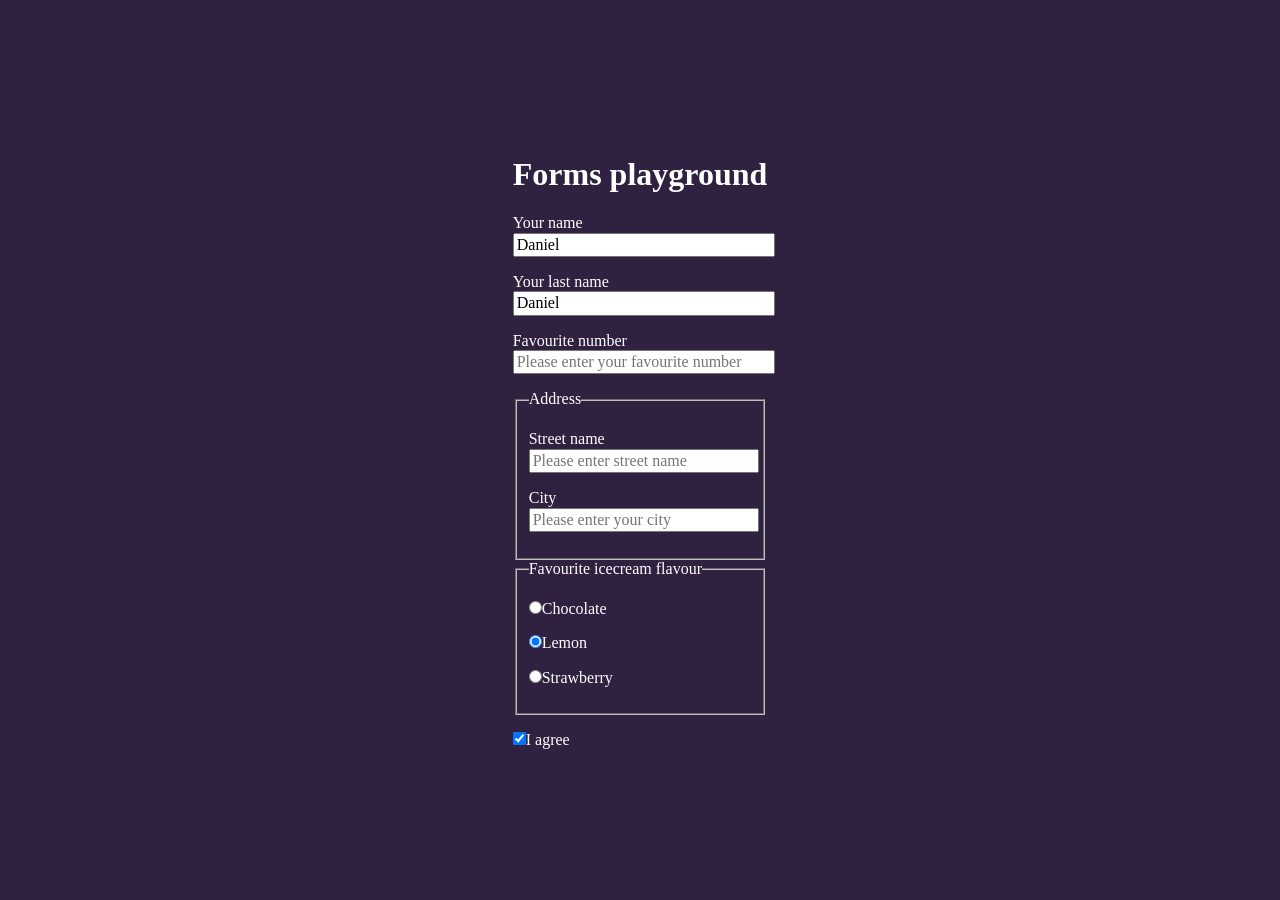
==== Formularz/index.html @ 18d665cf "new file added" ====
<!DOCTYPE html>
<html lang="en">
  <head>
    <meta charset="UTF-8" />
    <meta
      name="viewport"
      content="width=
    
    , initial-scale=1.0"
    />
    <title>Forms playground</title>
    <link href="normalize.css" rel="stylesheet" type="text/css" />
    <link href="style.css" rel="stylesheet" type="text/css" />
  </head>
  <body>
    <main>
      <h1>Forms playground</h1>
      <form class="form">
        <p>
          <label for="firstName">Your name</label>
          <input
            class="form__item"
            type="text"
            value="Daniel"
            placeholder="Please enter your name"
            id="firstName"
            name="firstName"
          />
        </p>

        <p>
          <label for="lastName">Your last name</label>
          <input
            class="form__item"
            type="text"
            value="Daniel"
            placeholder="Please enter your last name"
            id="lastName"
            name="lastName"
          />
        </p>


        <p>
            <label>
              Favourite number
              <input
                class="form__item"
                id="favouriteNumber"
                type="number"
                placeholder="Please enter your favourite number"
                id="favouriteNumber"
                name="favouriteNumber"
              />
            </label>
          </p>

        <fieldset>
          <legend>Address</legend>

          <p>
            <label>
              Street name
              <input
                class="form__item"
                type="text"
                placeholder="Please enter street name"
                id="streetName"
                name="streetName"
              />
            </label>
          </p>



         















          <p>
            <label
              >City
              <input
                class="form__item"
                type="text"
                placeholder="Please enter your city"
                id="city"
                name="city"
              />
            </label>
          </p>
        </fieldset>

        <fieldset>
          <legend>Favourite icecream flavour</legend>
          <p>
            <label
              ><input
                name="iceCream"
                type="radio"
                value="chocolate"
              />Chocolate</label
            >
          </p>


        





          <p>
            <label
              ><input name="iceCream" checked type="radio" value="lemon" />Lemon</label
            >
          </p>

          <p>
            <label
              ><input
                name="iceCream"
                type="radio"
                value="strawberry"
              />Strawberry</label
            >
          </p>
        </fieldset>

<p>
<label>
<input name="agreement" checked type="checkbox" value="agree">I agree</label>

</p>


      </form>
    </main>
  </body>
</html>
---- Formularz/style.css ----
body {
  background: #302140;
  color: #fff;
  display: flex;
  align-items: center;
  justify-content: center;
  min-height: 100vh;
}


.form{


}

.form__item {
display: block;
width: 100%;

}
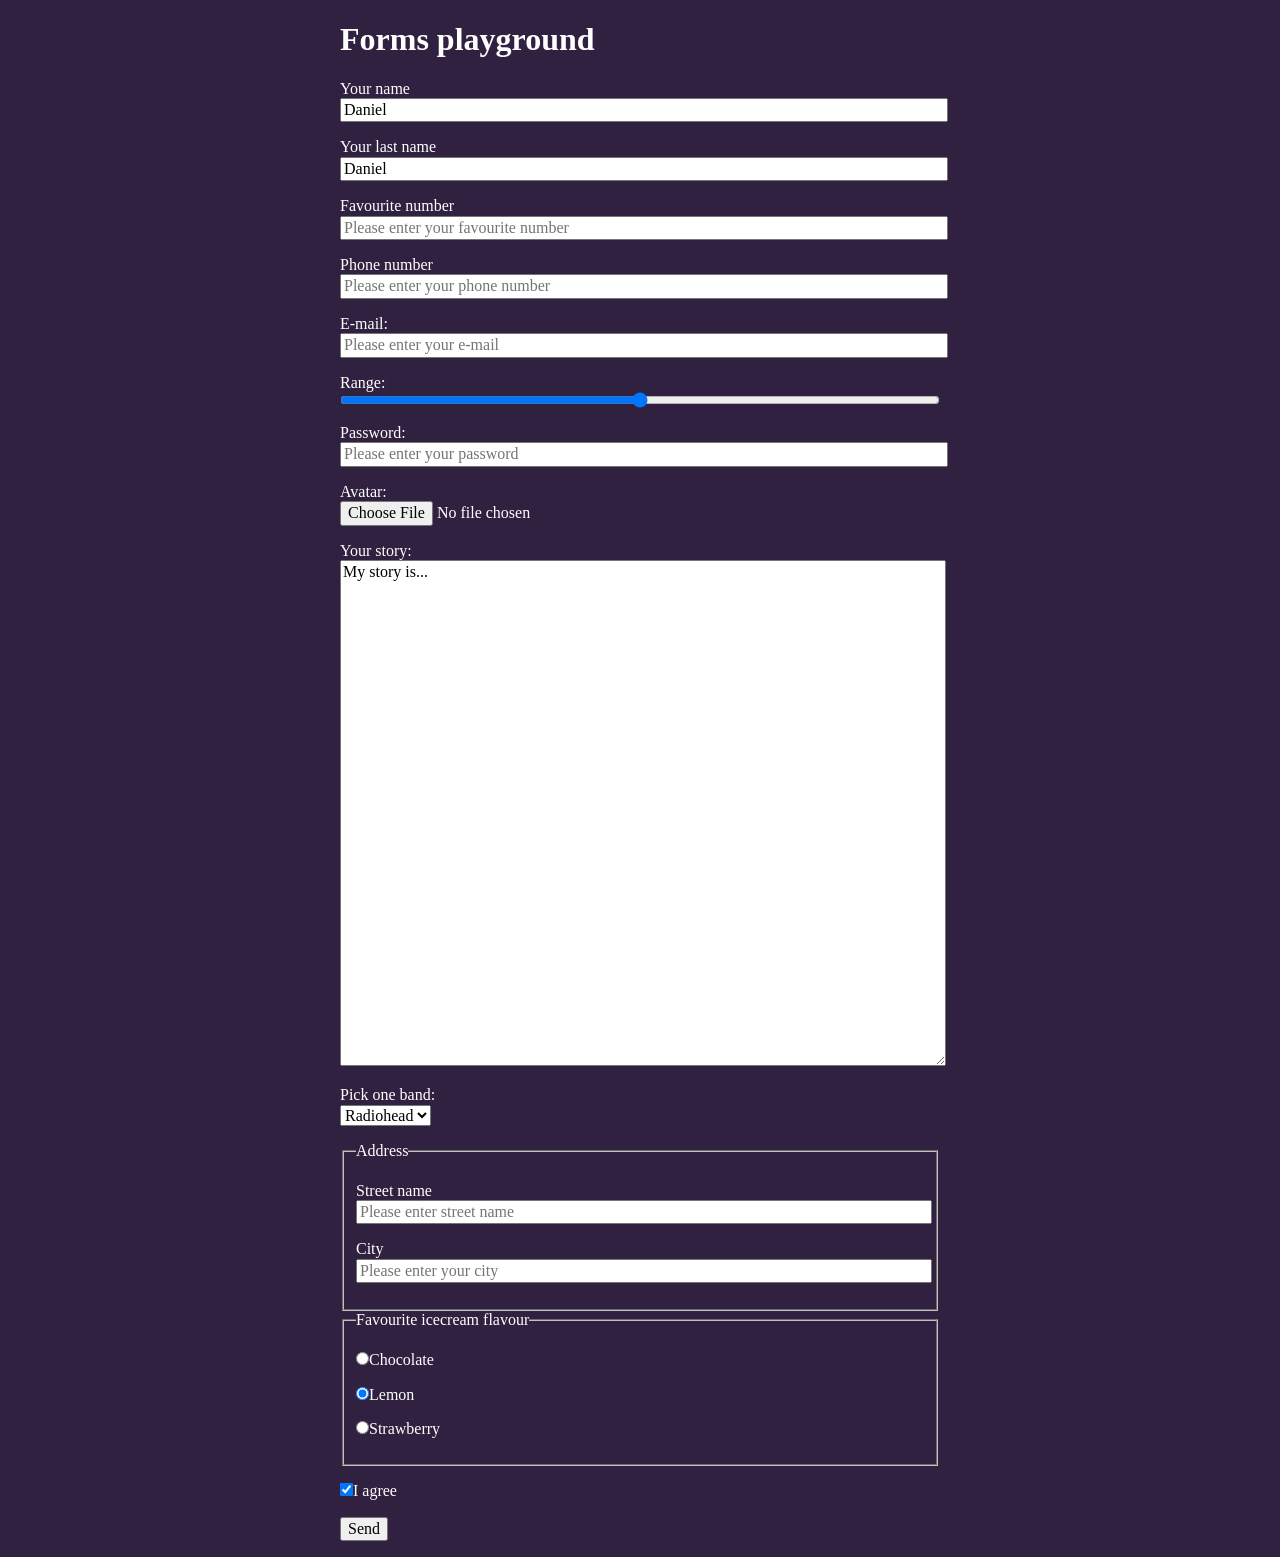
==== commit 1c8eb25d: "Add new labels" ====
--- a/Formularz/index.html
+++ b/Formularz/index.html
@@ -40,20 +40,117 @@
           />
         </p>
 
-
-        <p>
-            <label>
-              Favourite number
-              <input
-                class="form__item"
-                id="favouriteNumber"
-                type="number"
-                placeholder="Please enter your favourite number"
-                id="favouriteNumber"
-                name="favouriteNumber"
-              />
-            </label>
-          </p>
+        <p>
+          <label>
+            Favourite number
+            <input
+              class="form__item"
+              id="favouriteNumber"
+              type="number"
+              placeholder="Please enter your favourite number"
+              id="favouriteNumber"
+              name="favouriteNumber"
+            />
+          </label>
+        </p>
+
+        <p>
+          <label>
+            Phone number
+            <input
+              class="form__item"
+              id="phoneNumber"
+              type="tel"
+              placeholder="Please enter your phone number"
+              id="phoneNumbermber"
+              name="phoneNumber"
+            />
+          </label>
+        </p>
+
+        <p>
+          <label>
+            E-mail:
+            <input
+              class="form__item"
+              id="email"
+              type="tel"
+              placeholder="Please enter your e-mail"
+              id="email"
+              name="email"
+            />
+          </label>
+        </p>
+
+        <p>
+          <label>
+            Range:
+            <input
+              class="form__item range--js"
+              id="email"
+              type="range"
+              name="email"
+              min="0"
+              max="100"
+              step="10"
+            />
+          </label>
+        </p>
+
+        <p>
+          <label>
+            Password:
+            <input
+              class="form__item"
+              id="password"
+              name="password"
+              type="password"
+              placeholder="Please enter your password"
+              type="password"
+            />
+          </label>
+        </p>
+
+        <p>
+          <label>
+            Avatar:
+            <input class="form__item" id="avatar" name="avatar" type="file" />
+          </label>
+        </p>
+
+
+
+
+
+
+
+
+
+        <p>
+          <label for="yourStory">Your story:
+          
+  </label>
+       
+<textarea name="yourStory" id="yourStory">My story is...</textarea>
+
+
+</p>
+
+
+
+
+
+
+
+        <p>
+          <label for="band">Pick one band:</label>
+
+          <select name="band" id="band">
+            <option value="band-1">Radiohead</option>
+            <option value="band-2">Metallica</option>
+            <option value="band-3">Nirvana</option>
+          </select>
+        </p>
 
         <fieldset>
           <legend>Address</legend>
@@ -71,24 +168,6 @@
             </label>
           </p>
 
-
-
-         
-
-
-
-
-
-
-
-
-
-
-
-
-
-
-
           <p>
             <label
               >City
@@ -115,16 +194,14 @@
             >
           </p>
 
-
-        
-
-
-
-
-
-          <p>
-            <label
-              ><input name="iceCream" checked type="radio" value="lemon" />Lemon</label
+          <p>
+            <label
+              ><input
+                name="iceCream"
+                checked
+                type="radio"
+                value="lemon"
+              />Lemon</label
             >
           </p>
 
@@ -139,11 +216,24 @@
           </p>
         </fieldset>
 
-<p>
-<label>
-<input name="agreement" checked type="checkbox" value="agree">I agree</label>
-
-</p>
+        <p>
+          <label>
+            <input name="agreement" checked type="checkbox" value="agree" />I
+            agree</label
+          >
+        </p>
+
+
+
+
+        <p>
+          <label>
+            <input name="agreement" type="submit" value="Send" />
+           
+          
+        </p>
+
+
 
 
       </form>
--- a/Formularz/style.css
+++ b/Formularz/style.css
@@ -7,14 +7,20 @@
   min-height: 100vh;
 }
 
-
-.form{
-
-
+.form {
+  width: 600px;
 }
 
 .form__item {
-display: block;
-width: 100%;
+  display: block;
+  width: 100%;
+}
 
-}+.form label {
+  display: block;
+}
+
+.form textarea {
+  width: 100%;
+  height: 500px;
+}
